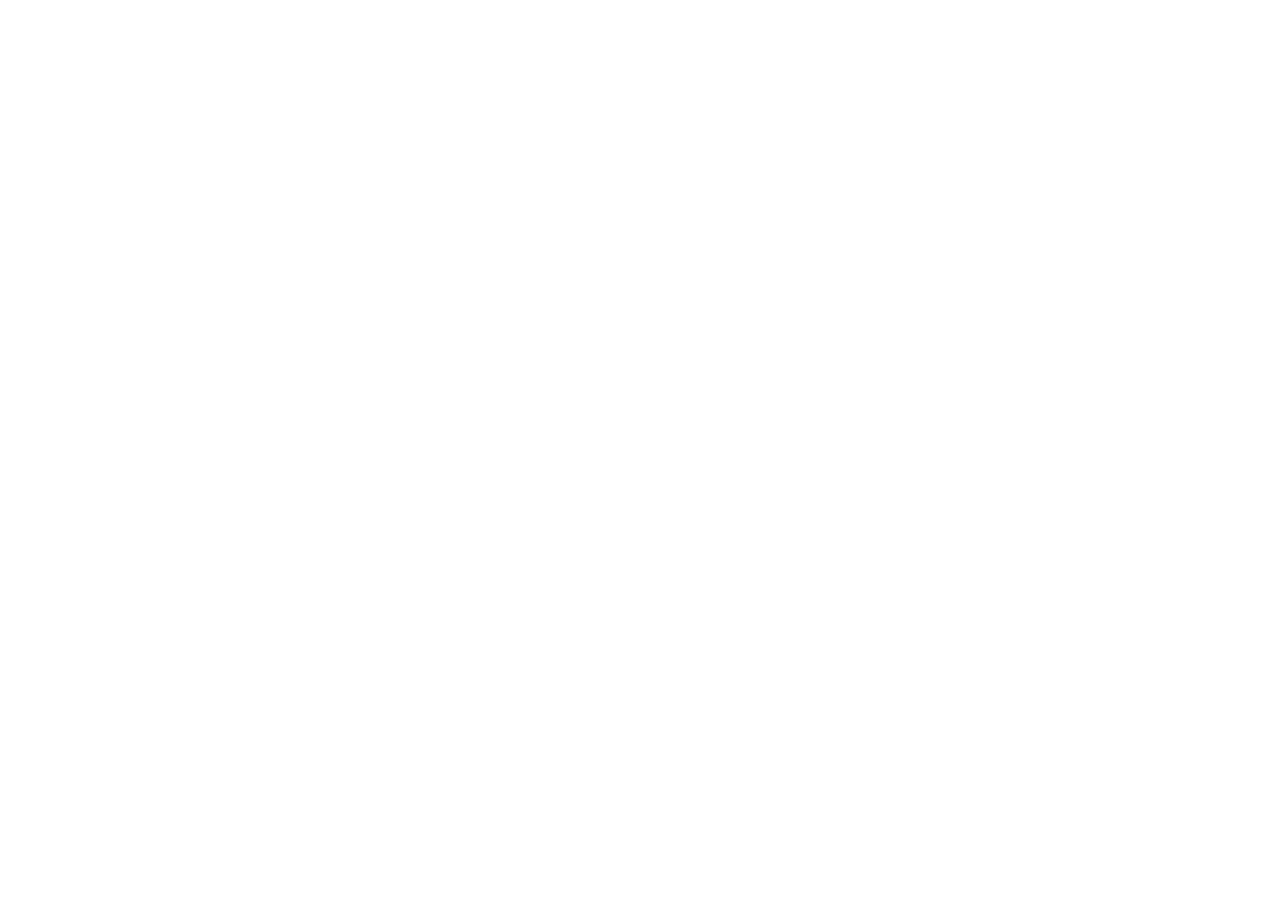
==== about-us.html @ 44474517 "Trabajo en pareja" ====
<!DOCTYPE html>
<html lang="en">
<head>
    <meta charset="utf-8">
    <meta name="viewport" content="width=device-width, initial-scale=1.0">
    <meta name="description" content="">
    <meta name="author" content="">
    <title>About Us | Flat Theme</title>
    <link href="css/bootstrap.min.css" rel="stylesheet">
    <link href="css/font-awesome.min.css" rel="stylesheet">
    <link href="css/animate.css" rel="stylesheet">
    <link href="css/main.css" rel="stylesheet">
    <!--[if lt IE 9]>
    <script src="js/html5shiv.js"></script>
    <script src="js/respond.min.js"></script>
    <![endif]-->       
    <link rel="shortcut icon" href="images/ico/favicon.ico">
    <link rel="apple-touch-icon-precomposed" sizes="144x144" href="images/ico/apple-touch-icon-144-precomposed.png">
    <link rel="apple-touch-icon-precomposed" sizes="114x114" href="images/ico/apple-touch-icon-114-precomposed.png">
    <link rel="apple-touch-icon-precomposed" sizes="72x72" href="images/ico/apple-touch-icon-72-precomposed.png">
    <link rel="apple-touch-icon-precomposed" href="images/ico/apple-touch-icon-57-precomposed.png">
</head><!--/head-->
<body>
    <!-- Inserte código aqui -->

    <script src="js/jquery.js"></script>
    <script src="js/bootstrap.min.js"></script>
    <script src="js/main.js"></script>
</body>
</html>
---- css/main.css ----
@import url(http://fonts.googleapis.com/css?family=Roboto:400,700,300);

.clearfix {
  *zoom: 1;
}

.clearfix:before,
.clearfix:after {
  display: table;
  content: "";
  line-height: 0;
}
.clearfix:after {
  clear: both;
}
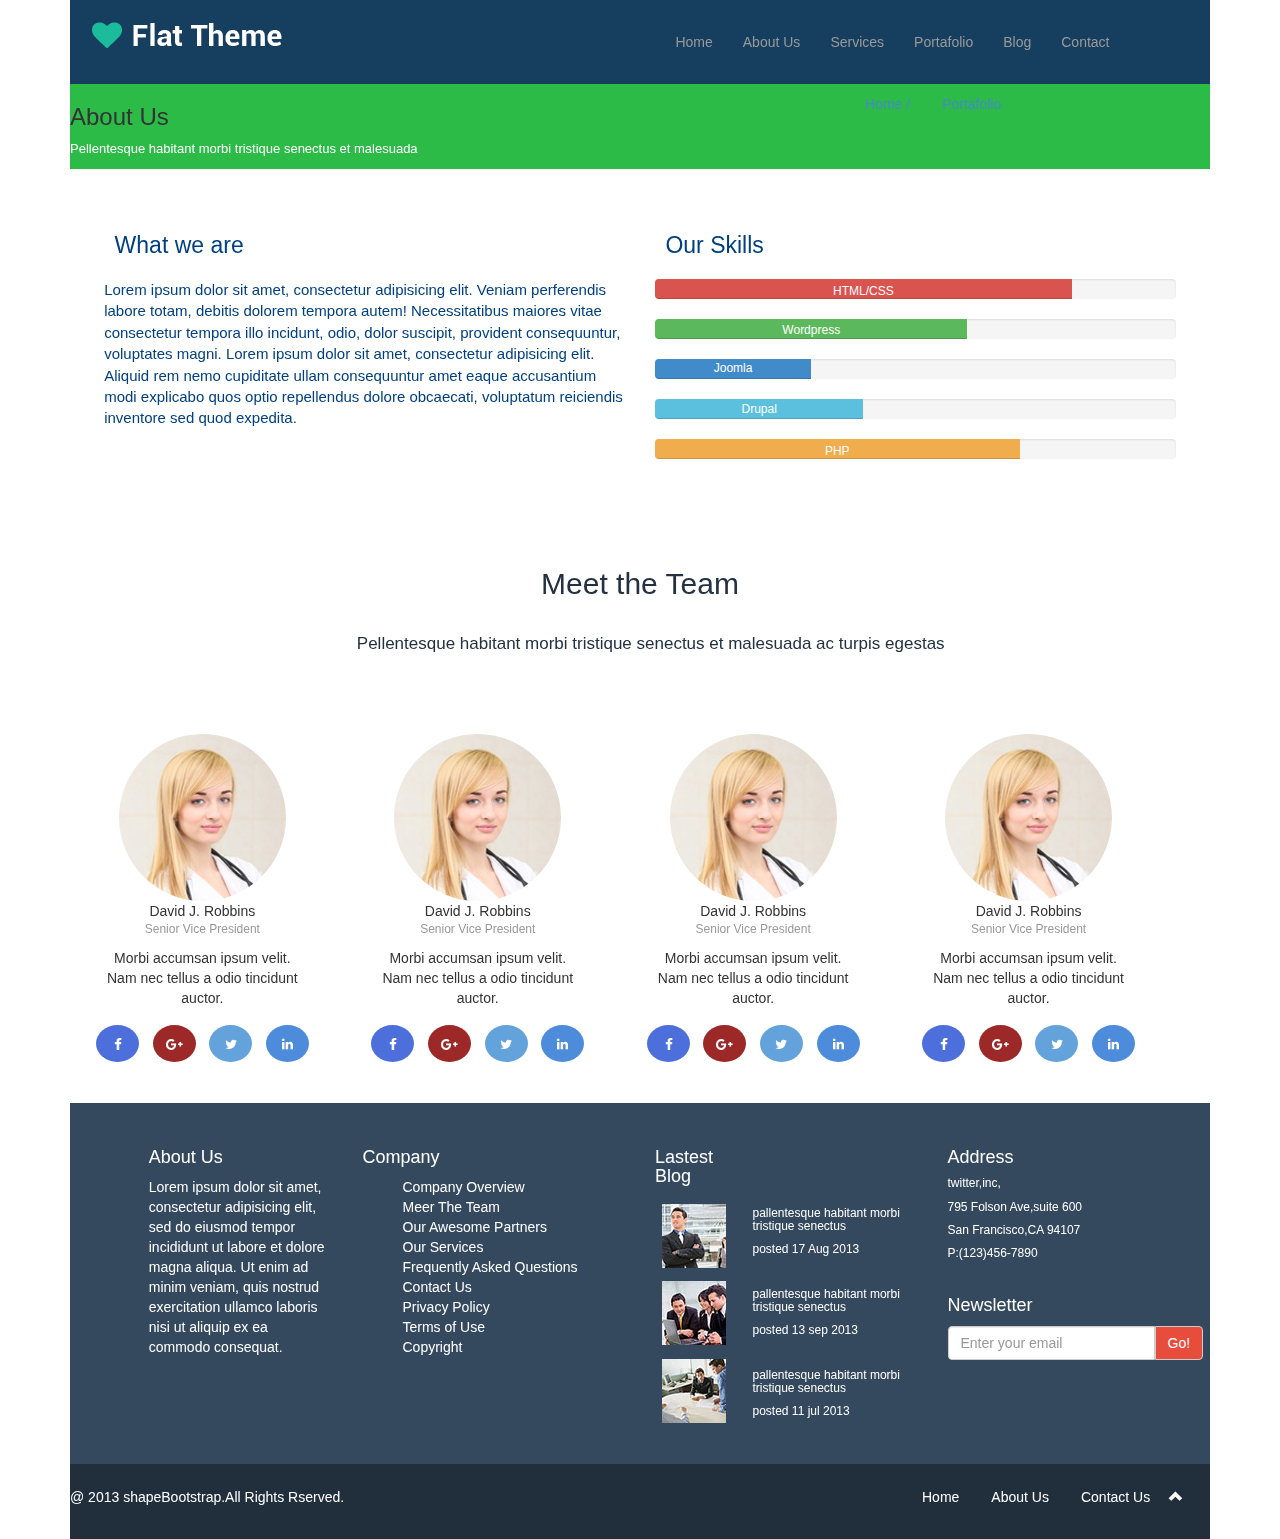
==== commit 4e70abcf: "about-us y portafolio terminado" ====
--- a/about-us.html
+++ b/about-us.html
@@ -7,13 +7,9 @@
     <meta name="author" content="">
     <title>About Us | Flat Theme</title>
     <link href="css/bootstrap.min.css" rel="stylesheet">
-    <link href="css/font-awesome.min.css" rel="stylesheet">
+    <link rel="stylesheet" href="https://maxcdn.bootstrapcdn.com/font-awesome/4.6.1/css/font-awesome.min.css">
     <link href="css/animate.css" rel="stylesheet">
-    <link href="css/main.css" rel="stylesheet">
-    <!--[if lt IE 9]>
-    <script src="js/html5shiv.js"></script>
-    <script src="js/respond.min.js"></script>
-    <![endif]-->       
+    <link href="css/main.css" rel="stylesheet">      
     <link rel="shortcut icon" href="images/ico/favicon.ico">
     <link rel="apple-touch-icon-precomposed" sizes="144x144" href="images/ico/apple-touch-icon-144-precomposed.png">
     <link rel="apple-touch-icon-precomposed" sizes="114x114" href="images/ico/apple-touch-icon-114-precomposed.png">
@@ -21,7 +17,383 @@
     <link rel="apple-touch-icon-precomposed" href="images/ico/apple-touch-icon-57-precomposed.png">
 </head><!--/head-->
 <body>
-    <!-- Inserte código aqui -->
+    <header>
+        <div class="container">
+            <div class="menu">
+                <div class="row">
+                    <div class="col-md-6">
+                        <img class="Flat" src="images/logo.png" height="27" width="190" alt="">
+                    </div>
+                    <div class="col-md-6">
+                        <nav class="nav menu navbar-inverse navbar-nav">
+                            <ul class="nav navbar-nav">
+                                <li>
+                                    <a class="nav" href="#"> 
+                                        Home
+                                        <span class="sr-only">(current)</span>
+                                    </a>
+                                </li>
+                                 <li>
+                                    <a class="nav" href="#">
+                                        About Us
+                                    </a>
+                                </li>
+                                <li>
+                                    <a class="nav" href="#"> 
+                                        Services
+                                        <span class="sr-only">(current)</span>
+                                    </a>
+                                </li>
+                                <li class="act">
+                                    <a class="nav" href="#">
+                                        Portafolio
+                                        <span class="sr-only">(current)</span>
+                                    </a>
+                                </li>
+                                <li>
+                                    <a class="nav" href="#"> 
+                                        Blog
+                                    </a>
+                                </li>
+                                <li>
+                                    <a class="nav" href="#"> 
+                                        Contact
+                                    </a>
+                                </li>
+                            </ul>    
+                        </nav>
+                    </div>  
+                </div>
+            </div>    
+        </div>    
+    </header>
+    <section>
+        <div class="container">
+            <div class="verde">
+                <div class="row">
+                    <div class="col-md-8">
+                        <div class="caja-verde">
+                            <h3>
+                                About Us
+                            </h3>
+                            <p class="parra">
+                                Pellentesque habitant morbi tristique senectus et malesuada
+                            </p>
+                        </div>
+                    </div>    
+                    <div class="col-md-4">
+                        <div class="caja-verde2">
+                            <ul class="nav nav-pills">
+                                <li>
+                                    <a class="a-blanco" href="#">Home /</a>
+                                </li>
+                                <li>
+                                    <a class="a-blanco" href="#">Portafolio</a>
+                                </li>
+                            </ul>
+                        </div>
+                    </div>
+                </div>
+            </div>    
+        </div>
+    </section>
+    <section>
+        <div class="container">
+            <div class="blanco">
+                <div class="row">
+                    <div class="col-md-6">
+                        <h1 class="our">
+                            What we are
+                        </h1>
+                        <p class="lorem">
+                            Lorem ipsum dolor sit amet, consectetur adipisicing elit. Veniam perferendis labore totam, debitis dolorem tempora autem! Necessitatibus maiores vitae consectetur tempora illo incidunt, odio, dolor suscipit, provident consequuntur, voluptates magni. Lorem ipsum dolor sit amet, consectetur adipisicing elit. Aliquid rem nemo cupiditate ullam consequuntur amet eaque accusantium modi explicabo quos optio repellendus dolore obcaecati, voluptatum reiciendis inventore sed quod expedita.
+                        </p>
+                    </div>
+                    <div class="col-md-6">
+                        <h1 class="our">
+                            Our Skills
+                        </h1>
+                        <div class="progress">
+                            <div class="progress-bar progress-bar-danger" role="progressbar" aria-valuenow="40" aria-valuemin="0" aria-valuemax="100" style="width: 80%">
+                                <div class="barra"> HTML/CSS </div>
+                                <span class="sr-only">40% Complete (success)</span>
+                            </div>
+                        </div>
+                        <div class="progress">
+                            <div class="progress-bar progress-bar-success" role="progressbar" aria-valuenow="20" aria-valuemin="0" aria-valuemax="100" style="width: 60%">
+                                <div class="barra">Wordpress</div>
+                                <span class="sr-only">20% Complete</span>
+                            </div>
+                        </div>
+                        <div class="progress">
+                            <div class="progress-bar" role="progressbar" aria-valuenow="60" aria-valuemin="0" aria-valuemax="100" style="width: 30%">
+                                <div class="barra"> Joomla </div>
+                                <span class="sr-only">60% Complete (warning)</span>
+                            </div>
+                        </div>
+                        <div class="progress">
+                            <div class="progress-bar progress-bar-info" role="progressbar" aria-valuenow="80" aria-valuemin="0" aria-valuemax="100" style="width: 40%">
+                                <div class="barra"> Drupal </div>
+                                <span class="sr-only">80% Complete (danger)</span>
+                            </div>
+                        </div>
+                        <div class="progress">
+                            <div class="progress-bar progress-bar-warning " role="progressbar" aria-valuenow="80" aria-valuemin="0" aria-valuemax="100" style="width: 70%">
+                                <div class="barra">PHP</div>
+                                <span class="sr-only">80% Complete (danger)</span>
+                            </div>
+                        </div>
+                    </div>
+                </div>
+            </div>
+        </div>
+    </section>
+    <section>
+        <div class="container">
+            <div class="blanco">
+                <div class="row">
+                    <div class="col-md-12">
+                        <h1 class="meet text-center">
+                            Meet the Team
+                        </h1>
+                        <p class="textocentrado text-center">
+                            Pellentesque habitant morbi tristique senectus et malesuada ac turpis egestas
+                        </p>    
+                    </div>
+                </div>
+            </div>
+        </div>
+    </section>
+    <section>
+        <div class="container">
+            <div class="blanco">
+                <div class="row">
+                    <div class="col-md-3">
+                        <div class="text-center">
+                            <img src="images/team-member.jpg" height="167" width="167" alt="..." class="img-circle">
+                            <div class="titulo">
+                                David J. Robbins
+                            </div>
+                            <p class="parra-gris">
+                                Senior Vice President
+                            </p>
+                            <p class="morbi">
+                                Morbi accumsan ipsum velit. Nam nec tellus a odio tincidunt auctor.
+                            </p>
+                            <div class="row">
+                                <div class="col-sm-3">
+                                    <div class="circulo-icono">
+                                        <i class="iconos-redes fa fa-facebook" aria-hidden="true"></i>
+                                    </div>
+                                </div>
+                                <div class="col-sm-3">
+                                    <div class="circulo-icono1">
+                                        <i class="iconos-redes fa fa-google-plus" aria-hidden="true"></i>
+                                    </div>
+                                </div>
+                                <div class="col-sm-3">
+                                    <div class="circulo-icono2">
+                                        <i class="iconos-redes fa fa-twitter" aria-hidden="true"></i>
+                                    </div>
+                                </div>
+                                <div class="col-sm-3">
+                                    <div class="circulo-icono3">
+                                        <i class="iconos-redes fa fa-linkedin" aria-hidden="true"></i>
+                                    </div>    
+                                </div>
+                            </div>
+                        </div>
+                    </div>
+                    <div class="col-md-3">
+                        <div class="text-center">
+                            <img src="images/team-member.jpg" height="167" width="167" alt="..." class="img-circle">
+                            <div class="titulo">
+                                David J. Robbins
+                            </div>
+                            <p class="parra-gris">
+                                Senior Vice President
+                            </p>
+                            <p class="morbi">
+                                Morbi accumsan ipsum velit. Nam nec tellus a odio tincidunt auctor.
+                            </p>
+                            <div class="row">
+                                <div class="col-sm-3">
+                                    <div class="circulo-icono">
+                                        <i class="iconos-redes fa fa-facebook" aria-hidden="true"></i>
+                                    </div>
+                                </div>
+                                <div class="col-sm-3">
+                                    <div class="circulo-icono1">
+                                        <i class="iconos-redes fa fa-google-plus" aria-hidden="true"></i>
+                                    </div>
+                                </div>
+                                <div class="col-sm-3">
+                                    <div class="circulo-icono2">
+                                        <i class="iconos-redes fa fa-twitter" aria-hidden="true"></i>
+                                    </div>
+                                </div>
+                                <div class="col-sm-3">
+                                    <div class="circulo-icono3">
+                                        <i class="iconos-redes fa fa-linkedin" aria-hidden="true"></i>
+                                    </div>    
+                                </div>
+                            </div>
+                        </div>
+                    </div>
+                    <div class="col-md-3">
+                        <div class="text-center">
+                            <img src="images/team-member.jpg" height="167" width="167" alt="..." class="img-circle">
+                            <div class="titulo">
+                                David J. Robbins
+                            </div>
+                            <p class="parra-gris">
+                                Senior Vice President
+                            </p>
+                            <p class="morbi">
+                                Morbi accumsan ipsum velit. Nam nec tellus a odio tincidunt auctor.
+                            </p>
+                            <div class="row">
+                                <div class="col-sm-3">
+                                    <div class="circulo-icono">
+                                        <i class="iconos-redes fa fa-facebook" aria-hidden="true"></i>
+                                    </div>
+                                </div>
+                                <div class="col-sm-3">
+                                    <div class="circulo-icono1">
+                                        <i class="iconos-redes fa fa-google-plus" aria-hidden="true"></i>
+                                    </div>
+                                </div>
+                                <div class="col-sm-3">
+                                    <div class="circulo-icono2">
+                                        <i class="iconos-redes fa fa-twitter" aria-hidden="true"></i>
+                                    </div>
+                                </div>
+                                <div class="col-sm-3">
+                                    <div class="circulo-icono3">
+                                        <i class="iconos-redes fa fa-linkedin" aria-hidden="true"></i>
+                                    </div>    
+                                </div>
+                            </div>
+                        </div>
+                    </div>
+                    <div class="col-md-3">
+                        <div class="text-center">
+                            <img src="images/team-member.jpg" height="167" width="167" alt="..." class="img-circle">
+                            <div class="titulo">
+                                David J. Robbins
+                            </div>
+                            <p class="parra-gris">
+                                Senior Vice President
+                            </p>
+                            <p class="morbi">
+                                Morbi accumsan ipsum velit. Nam nec tellus a odio tincidunt auctor.
+                            </p>
+                            <div class="row">
+                                <div class="col-sm-3">
+                                    <div class="circulo-icono">
+                                        <i class="iconos-redes fa fa-facebook" aria-hidden="true"></i>
+                                    </div>
+                                </div>
+                                <div class="col-sm-3">
+                                    <div class="circulo-icono1">
+                                        <i class="iconos-redes fa fa-google-plus" aria-hidden="true"></i>
+                                    </div>
+                                </div>
+                                <div class="col-sm-3">
+                                    <div class="circulo-icono2">
+                                        <i class="iconos-redes fa fa-twitter" aria-hidden="true"></i>
+                                    </div>
+                                </div>
+                                <div class="col-sm-3">
+                                    <div class="circulo-icono3">
+                                        <i class="iconos-redes fa fa-linkedin" aria-hidden="true"></i>
+                                    </div>    
+                                </div>
+                            </div>
+                        </div>
+                    </div>
+                </div>
+            </div>
+        </div>
+    </section>
+    <section>
+        <div class="container">              
+            <div class="section-azul">
+                <div class="row">
+                    <div class="col-md-3">
+                        <h4 class="about">About Us</h4>  
+                        <p class="about">Lorem ipsum dolor sit amet, consectetur adipisicing elit, sed do eiusmod
+                        tempor incididunt ut labore et dolore magna aliqua. Ut enim ad minim veniam,
+                        quis nostrud exercitation ullamco laboris nisi ut aliquip ex ea commodo
+                        consequat.</p>
+                    </div> 
+                    <div class="col-md-3">   
+                        <h4>Company</h4>
+                         <ul> 
+                            <li class="li-company"><a class="a-company" href="#">Company Overview</a></li>
+                            <li class="li-company"><a class="a-company" href="#">Meer The Team</a></li>
+                            <li class="li-company"><a class="a-company" href="#">Our Awesome Partners</a></li>
+                            <li class="li-company"><a class="a-company" href="#">Our Services</a></li>
+                            <li class="li-company"><a class="a-company" href="#">Frequently Asked Questions</a></li>
+                            <li class="li-company"><a class="a-company" href="#">Contact Us</a></li>
+                            <li class="li-company"><a class="a-company" href="#">Privacy Policy</a></li>
+                            <li class="li-company"><a class="a-company" href="#">Terms of Use</a></li>
+                            <li class="li-company"><a class="a-company" href="#">Copyright</a></li>
+                        </ul>
+                   </div>
+                    <div class="col-md-1">
+                        <h4>Lastest Blog</h4>
+                        <img class="imagenes" src="images/blog/thumb1.jpg" alt="..." class="img-thumbnail">
+                        <img class="imagenes" src="images/blog/thumb2.jpg" alt="..." class="img-thumbnail">
+                        <img class="imagenes" src="images/blog/thumb3.jpg" alt="..." class="img-thumbnail"> 
+                   </div>
+                    <div class="col-md-2">   
+                        <h6 class="letras-sectionazul">pallentesque habitant morbi tristique senectus</h6>
+                        <h6>posted 17 Aug 2013</h6>
+                        <h6 class="letras-sectionazul2">pallentesque habitant morbi tristique senectus</h6>
+                        <h6>posted 13 sep 2013</h6>
+                        <h6 class="letras-sectionazul2">pallentesque habitant morbi tristique senectus</h6>
+                        <h6>posted 11 jul 2013</h6>
+                    </div>
+                    <div class="col-md-3">
+                        <h4>Address</h4>
+                        <h6>twitter,inc,</h6>
+                        <h6>795 Folson Ave,suite 600</h6>
+                        <h6>San Francisco,CA 94107</h6>
+                        <h6>P:(123)456-7890</h6>
+                        <h4 class="Newsletter-h4">Newsletter</h4>    
+                    <div class="input-group">
+                        <div class="input-group">
+                            <input type="text" class="form-control" placeholder="Enter your email">
+                            <span class="input-group-btn">
+                            <button class="btn btn-default" type="button">Go!</button>
+                            </span>
+                        </div>
+                    </div>
+               </div>
+            </div>
+        </div>
+    </section>
+    <footer>
+        <div class="container">
+            <div class="ultimo-azul">
+                <div class="row">
+                    <div class="col-md-8">
+                        <p>@ 2013 shapeBootstrap.All Rights Rserved.</p>
+                    </div>
+                     <div class="col-md-4">
+                     <ul>
+                        <li class="li-home"><a class="a-company" href="#">Home</a></li>  
+                        <li class="li-home"><a class="a-company" href="#">About Us</a></li>
+                        <li class="li-home"><a class="a-company" href="#">Contact Us</a></li>  
+                    <span class="glyphicon glyphicon-chevron-up"></span>
+                    </ul>
+                    </div>
+                </div>
+            </div>
+        </div>    
+    </footer>
+
 
     <script src="js/jquery.js"></script>
     <script src="js/bootstrap.min.js"></script>
--- a/css/main.css
+++ b/css/main.css
@@ -1,3 +1,240 @@
+.menu{
+	background-color:#163e5f;
+	color:white;
+	padding:1%;
+
+}
+
+.act:hover{
+	background-color: #16375f;
+}
+
+.Flat{
+	margin-top: 2%;
+	margin-left: 2%;
+}
+
+.fondo{
+	background-image: url(../images/slider/bg1.jpg);
+	background-size: cover;
+}
+
+.caja{
+	color: white;
+	padding: 23% 8% 30% 19%;
+}
+
+.verde{
+	background-color: #2dbb48;
+}
+
+.parra{
+	font-size: 13px;
+	color: white;
+}
+
+.icono{
+	color: white;
+    background-color: #437137;
+    padding: 20%;
+    margin-top: 30%;
+    border-radius: 80%;
+    text-align: center;
+    font-size: 30px;
+}
+
+.redes{
+	color: white;
+	font-size: 16px;
+}
+
+.cajita{
+	padding: 15%;
+}
+
+.blanco{
+	padding: 3%;
+}
+
+.our{
+	font-size: 23px;
+	padding: 2%;
+	color: #004080;
+	max-width: 100%;
+}
+
+.parrafo{
+	font-size: 12px;
+	color: #004080;
+	max-width: 100%;
+}
+
+.pantallazos{
+	max-width: 90%;
+}
+
+.flecha{
+	color: white;
+	padding:100%;
+	background-color: #b1313a;
+	border: 1px solid #d7313a;
+}
+
+.flechas{
+	padding-left: 0px;
+
+}
+
+.lorem{
+	font-size: 15px;
+	color: #004080;
+}
+
+
+.section-naranja{
+	background-color:#E74C3C;
+	color:white;
+	padding-bottom: 4%;
+}
+
+.section-naranja h2, h5{
+	text-align: center;
+}
+
+.p-sectionnaranja{
+	padding-left: 3%;
+    padding-top: 2%;
+}
+
+.p-sectionnaranja2{
+	padding-left: 3%;
+    padding-bottom: 3%;
+
+}
+
+.borde-blanco{
+	border-left: 3px solid white;
+	margin-left: 14%;
+}
+
+.section-azul{
+	 background-color:#34495E;
+	 color:white;
+	padding-top: 3%;
+	padding-bottom: 3%;
+}
+
+.a-company{
+	color:white;
+	
+}
+
+.li-company{
+	list-style: none;
+}
+
+.Newsletter-h4{
+	padding-top: 10%;
+}
+
+.imagenes{
+	padding: 10%;
+}
+
+.letras-sectionazul{
+padding-top: 36%;
+}
+
+.letras-sectionazul2{
+	padding-top: 13%;
+}
+
+.about{
+	padding-left: 30%;
+}
+
+.btn{
+	background-color:#E74C3C;
+	color:white;
+}
+
+.ultimo-azul{
+	color:white;
+	background-color:#212F3D;
+	padding-top: 2%;
+    padding-bottom: 2%;
+}
+
+.li-home{
+	float: left;
+	padding-left: 10%;
+	list-style: none;
+}
+
+.glyphicon{
+	padding-left: 6%;
+}
+
+.barra{
+	padding: 1%;
+}
+
+.meet{
+	color:#233141;
+	font-size: 30px;
+	padding-left: 20%;
+	padding-bottom: 2%;
+}
+
+.textocentrado{
+	padding-left: 22%;
+	color:#233141;
+	font-size: 17px;
+}
+
+.iconos-redes{
+	font-size: 13px;
+	color: white
+}
+
+.circulo-icono{
+	padding: 20%;
+	background-color: #4c6fdb;
+	border-radius: 80%;
+}
+
+.circulo-icono1{
+	padding: 20%;
+	background-color:#9c2828;
+	border-radius: 80%;
+}
+
+.circulo-icono2{
+	padding: 20%;
+	background-color:#63a2db;
+	border-radius: 80%;
+}
+
+.circulo-icono3{
+	padding: 20%;
+	background-color:#4c8cdb;
+	border-radius: 80%;
+}
+
+.col-sm-3{
+	width: 25%;
+	padding:3%;
+}
+
+.text-center{
+	max-width: 80%;
+}
+
+.parra-gris{
+	color: #999999;
+	font-size: 12px;
+}
+
 @import url(http://fonts.googleapis.com/css?family=Roboto:400,700,300);
 
 .clearfix {
@@ -10,6 +247,8 @@
   content: "";
   line-height: 0;
 }
+
 .clearfix:after {
   clear: both;
-}+}
+
